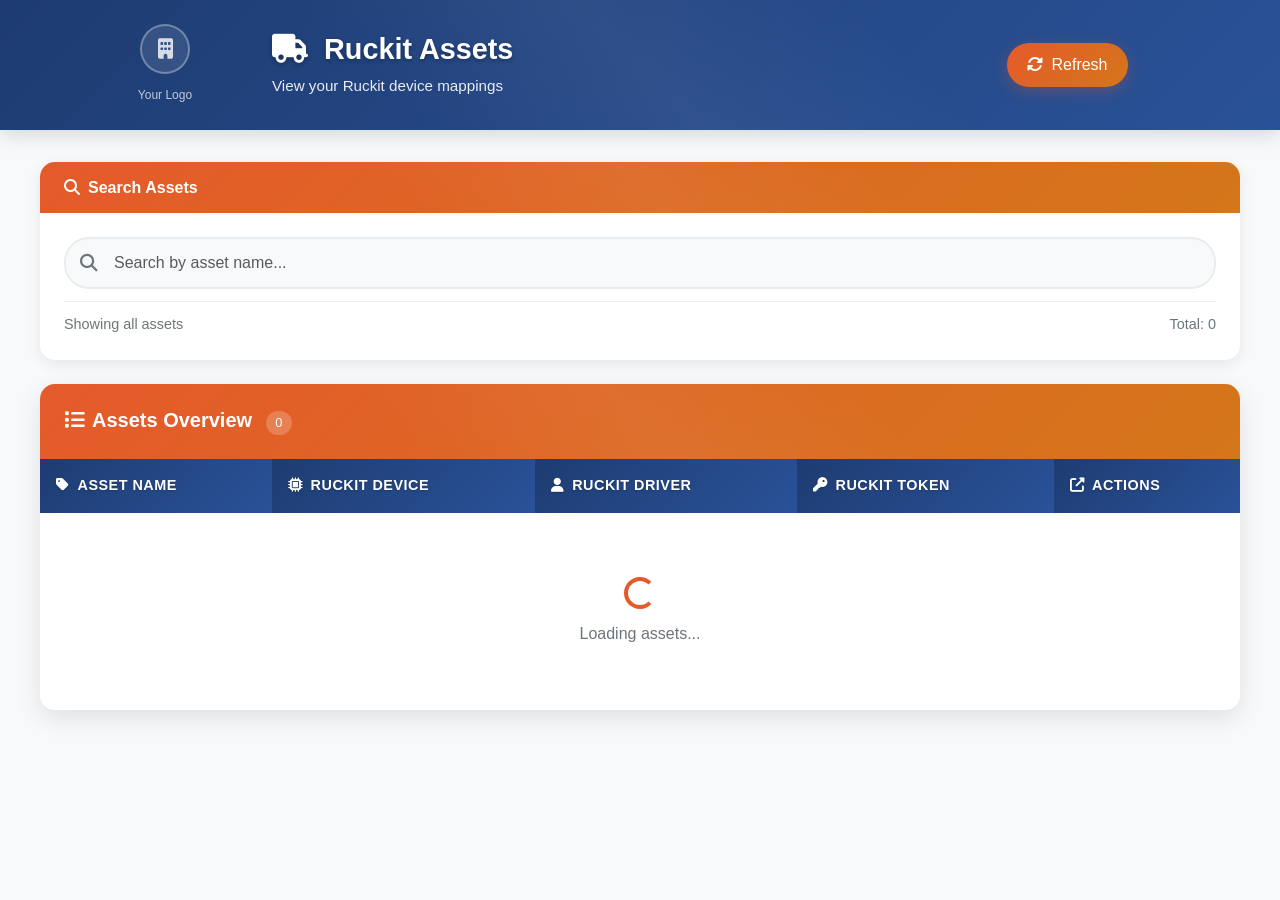
==== ruckitAssets.html @ ee5502a4 "Added files" ====
<!DOCTYPE html>
<html lang="en">
<head>
    <meta charset="UTF-8">
    <meta name="viewport" content="width=device-width, initial-scale=1.0">
    <title>Ruckit Assets</title>
    <link href="https://cdnjs.cloudflare.com/ajax/libs/bootstrap/5.3.0/css/bootstrap.min.css" rel="stylesheet">
    <link href="https://cdnjs.cloudflare.com/ajax/libs/font-awesome/6.4.0/css/all.min.css" rel="stylesheet">
    <link rel="stylesheet" href="ruckitAssets.css">
    <script src="https://cdn.jsdelivr.net/npm/mg-api-js"></script>
</head>
<body>
    <div class="header">
        <div class="container">
            <div class="header-content">
                <div class="row align-items-center">
                    <div class="col-md-2 text-center text-md-start mb-3 mb-md-0">
                        <!-- Company Logo -->
                        <div class="logo-container">
                            <img src="https://traxxisgps.com/wp-content/uploads/elementor/thumbs/Traxxis-refresh-logo_horizontal-min-1-qjgvd5cr9kxu5eay6trn10pbylz31ardqnqdluuew0.webp" alt="Company Logo" class="company-logo" 
                                 onerror="this.style.display='none'; document.getElementById('logo-placeholder').style.display='block';">
                            <div id="logo-placeholder" class="logo-placeholder">
                                <div class="logo-icon">
                                    <i class="fas fa-building"></i>
                                </div>
                                <small>Your Logo</small>
                            </div>
                        </div>
                    </div>
                    <div class="col-md-7">
                        <h1 class="header-title">
                            <i class="fas fa-truck me-3"></i>Ruckit Assets
                        </h1>
                        <p class="header-subtitle mt-2">
                            View your Ruckit device mappings
                        </p>
                    </div>
                    <div class="col-md-3 text-center text-md-end">
                        <div class="header-buttons">
                            <button class="btn btn-refresh" onclick="refreshData()">
                                <i class="fas fa-sync-alt me-2"></i>Refresh
                            </button>
                        </div>
                    </div>
                </div>
            </div>
        </div>
    </div>

    <div class="container main-container" id="ruckitAssets">
        <!-- Alert Messages -->
        <div id="alertContainer"></div>
        
        <!-- Search Bar -->
        <div class="search-container">
            <div class="search-header">
                <h6>
                    <i class="fas fa-search me-2"></i>Search Assets
                </h6>
            </div>
            <div class="search-body">
                <div class="search-input-group">
                    <input type="text" class="form-control search-input" id="searchInput" placeholder="Search by asset name...">
                    <i class="fas fa-search search-icon"></i>
                    <button type="button" class="search-clear-btn" id="searchClear">
                        <i class="fas fa-times"></i>
                    </button>
                </div>
                <div class="search-stats">
                    <span class="search-results-count" id="searchResults">Showing all assets</span>
                    <span class="text-muted" id="totalAssets">Total: 0</span>
                </div>
            </div>
        </div>
        
        <!-- Assets Table -->
        <div class="card">
            <div class="card-header">
                <h5 class="mb-0">
                    <i class="fas fa-list me-2"></i>Assets Overview
                    <span class="badge ms-2" id="assetCount">0</span>
                </h5>
            </div>
            <div class="card-body">
                <div class="table-responsive">
                    <table class="table table-hover">
                        <thead>
                            <tr>
                                <th><i class="fas fa-tag me-2"></i>Asset Name</th>
                                <th><i class="fas fa-microchip me-2"></i>Ruckit Device</th>
                                <th><i class="fas fa-user me-2"></i>Ruckit Driver</th>
                                <th><i class="fas fa-key me-2"></i>Ruckit Token</th>
                                <th><i class="fas fa-external-link-alt me-2"></i>Actions</th>
                            </tr>
                        </thead>
                        <tbody id="assetsTableBody">
                            <tr>
                                <td colspan="5" class="text-center">
                                    <div class="loading-spinner">
                                        <div class="spinner-border" role="status">
                                            <span class="visually-hidden">Loading...</span>
                                        </div>
                                        <p class="mt-2 mb-0">Loading assets...</p>
                                    </div>
                                </td>
                            </tr>
                        </tbody>
                    </table>
                </div>
            </div>
        </div>
    </div>

    <script src="https://cdnjs.cloudflare.com/ajax/libs/bootstrap/5.3.0/js/bootstrap.bundle.min.js"></script>
    <script src="ruckitAssets.js"></script>
</body>
</html>
---- ruckitAssets.css ----
/* Ruckit Assets Styles - Updated to match modern design */
:root {
    /* Primary colors matching index.css */
    --primary-orange: #e55a2b;
    --secondary-orange: #d4761a;
    --primary-blue: #1e3c72;
    --secondary-blue: #2a5298;
    --light-blue: #dbeafe;
    --dark-blue: #1e40af;
    --accent-blue: #03adfc;
    --accent-blue-dark: #0394fc;
    
    /* Neutral colors */
    --header-grey: #6b7280;
    --light-grey: #f8f9fa;
    --border-grey: #e9ecef;
    --text-muted: #6c757d;
    --white: #ffffff;
    
    /* Success/Error colors */
    --success-green: #28a745;
    --success-green-light: #dcfce7;
    --success-green-dark: #166534;
    --error-red: #dc3545;
    --error-red-light: #fef2f2;
    --error-red-dark: #991b1b;
}

body {
    background-color: var(--light-grey);
    font-family: 'Segoe UI', Tahoma, Geneva, Verdana, sans-serif;
    margin: 0;
    padding: 0;
}

/* Header Styles - Updated to match modern gradient design */
.header {
    background: linear-gradient(135deg, var(--primary-blue) 0%, var(--secondary-blue) 100%);
    color: white;
    padding: 1.5rem 0;
    box-shadow: 0 4px 20px rgba(0, 0, 0, 0.15);
    position: relative;
    overflow: hidden;
}

.header::before {
    content: '';
    position: absolute;
    top: 0;
    left: 0;
    right: 0;
    bottom: 0;
    background: linear-gradient(45deg, transparent 30%, rgba(255,255,255,0.05) 50%, transparent 70%);
    pointer-events: none;
}

.header-content {
    min-height: 80px;
    position: relative;
    z-index: 2;
}

.header-title {
    font-size: 1.8rem;
    font-weight: 700;
    margin: 0;
    text-shadow: 0 2px 4px rgba(0, 0, 0, 0.3);
}

.header-subtitle {
    font-size: 0.95rem;
    opacity: 0.9;
    margin: 0;
    font-weight: 300;
}

/* Logo Styles */
.logo-container {
    display: flex;
    flex-direction: column;
    align-items: center;
}

.company-logo {
    max-width: 120px;
    max-height: 50px;
    width: auto;
    object-fit: contain;
    filter: brightness(1.1);
    transition: all 0.3s ease;
}

.company-logo:hover {
    transform: scale(1.05);
    filter: brightness(1.2);
}

.logo-placeholder {
    display: none;
    text-align: center;
}

.logo-icon {
    width: 50px;
    height: 50px;
    background: rgba(255, 255, 255, 0.1);
    border: 2px solid rgba(255, 255, 255, 0.3);
    border-radius: 50%;
    display: flex;
    align-items: center;
    justify-content: center;
    margin: 0 auto 0.5rem;
}

.logo-icon i {
    font-size: 20px;
    color: rgba(255, 255, 255, 0.8);
}

.logo-placeholder small {
    opacity: 0.8;
    font-size: 0.75rem;
    color: rgba(255, 255, 255, 0.9);
}

/* Button Styles - Updated to match modern gradient design */
.header-buttons {
    display: flex;
    gap: 10px;
    align-items: center;
    justify-content: center;
}

.btn-refresh {
    background: linear-gradient(135deg, var(--primary-orange) 0%, var(--secondary-orange) 100%);
    border: none;
    border-radius: 25px;
    color: white;
    padding: 10px 20px;
    font-weight: 500;
    transition: all 0.3s ease;
    box-shadow: 0 4px 15px rgba(229, 90, 43, 0.3);
}

.btn-refresh:hover {
    transform: translateY(-2px);
    box-shadow: 0 6px 20px rgba(229, 90, 43, 0.4);
    color: white;
}

.btn-view-asset {
    background: linear-gradient(135deg, var(--accent-blue) 0%, var(--accent-blue-dark) 100%);
    border: none;
    border-radius: 6px;
    color: white;
    padding: 0.4rem 0.8rem;
    font-weight: 500;
    font-size: 0.85rem;
    text-decoration: none;
    transition: all 0.3s ease;
    display: inline-flex;
    align-items: center;
    gap: 0.3rem;
    box-shadow: 0 2px 8px rgba(3, 173, 252, 0.3);
}

.btn-view-asset:hover {
    transform: translateY(-1px);
    box-shadow: 0 4px 15px rgba(3, 173, 252, 0.4);
    color: white;
    text-decoration: none;
}

/* Main Container */
.main-container {
    padding: 2rem 0;
    max-width: 1200px;
}

/* Card Styles - Updated for modern appearance */
.card {
    background: white;
    border: none;
    border-radius: 15px;
    box-shadow: 0 8px 25px rgba(0, 0, 0, 0.1);
    overflow: hidden;
    transition: all 0.3s ease;
}

.card:hover {
    transform: translateY(-2px);
    box-shadow: 0 12px 35px rgba(0, 0, 0, 0.15);
}

.card-header {
    background: linear-gradient(135deg, var(--primary-orange) 0%, var(--secondary-orange) 100%);
    color: white;
    border: none;
    padding: 1.5rem;
    position: relative;
}

.card-header::before {
    content: '';
    position: absolute;
    top: 0;
    left: 0;
    right: 0;
    bottom: 0;
    background: linear-gradient(45deg, transparent 30%, rgba(255,255,255,0.05) 50%, transparent 70%);
    pointer-events: none;
}

.card-header h5 {
    color: white;
    font-weight: 600;
    margin: 0;
    position: relative;
    z-index: 1;
}

.card-header .badge {
    background-color: rgba(255, 255, 255, 0.2) !important;
    color: white !important;
    font-size: 0.8rem;
    padding: 0.35rem 0.6rem;
    border-radius: 15px;
    font-weight: 500;
}

.card-body {
    padding: 0;
}

/* Table Styles - Improved readability and consistency */
.table {
    margin: 0;
    color: #333;
}

.table thead th {
    background: linear-gradient(135deg, var(--primary-blue) 0%, var(--secondary-blue) 100%);
    color: white;
    border: none;
    font-weight: 600;
    padding: 1rem;
    font-size: 0.9rem;
    text-transform: uppercase;
    letter-spacing: 0.5px;
    text-shadow: 0 1px 2px rgba(0, 0, 0, 0.2);
}

.table thead th:first-child {
    border-top-left-radius: 0;
}

.table thead th:last-child {
    border-top-right-radius: 0;
}

.table tbody tr {
    transition: all 0.2s ease;
    border-bottom: 1px solid var(--border-grey);
}

.table tbody tr:hover {
    background-color: rgba(229, 90, 43, 0.05);
    transform: translateX(2px);
}

.table tbody tr:last-child {
    border-bottom: none;
}

.table tbody td {
    padding: 1rem;
    vertical-align: middle;
    border: none;
    font-weight: 500;
    color: #333;
}

/* Improved column-specific styling for better readability */
.table tbody td:first-child {
    color: var(--primary-blue);
    font-weight: 600;
}

/* Ruckit Device, Driver, and Token columns - normal text styling */
.table tbody td:nth-child(2),
.table tbody td:nth-child(3),
.table tbody td:nth-child(4) {
    color: #333;
    font-weight: 500;
}

/* Remove special styling from badges and code elements in these columns */
.table tbody td:nth-child(2) .badge,
.table tbody td:nth-child(3) .badge,
.table tbody td:nth-child(4) .badge {
    background: none !important;
    color: #333 !important;
    font-weight: 500;
    padding: 0;
    border-radius: 0;
    font-size: inherit;
}

.table tbody td:nth-child(2) code,
.table tbody td:nth-child(3) code,
.table tbody td:nth-child(4) code {
    background-color: transparent;
    color: #333;
    padding: 0;
    border-radius: 0;
    font-size: inherit;
    border: none;
    font-family: inherit;
}

.table tbody td:nth-child(5) {
    text-align: center;
}

/* Loading Spinner */
.loading-spinner {
    padding: 3rem 2rem;
    text-align: center;
}

.loading-spinner .spinner-border {
    width: 2rem;
    height: 2rem;
    color: var(--primary-orange);
}

.loading-spinner p {
    color: var(--text-muted);
    font-weight: 500;
    margin-top: 1rem;
}

/* Alert Styles - Updated for better visibility */
.alert {
    border: none;
    border-radius: 10px;
    margin-bottom: 1rem;
    box-shadow: 0 2px 8px rgba(0, 0, 0, 0.1);
    font-weight: 500;
}

.alert-success {
    background-color: var(--success-green-light);
    color: var(--success-green-dark);
    border-left: 4px solid var(--success-green);
}

.alert-danger {
    background-color: var(--error-red-light);
    color: var(--error-red-dark);
    border-left: 4px solid var(--error-red);
}

.alert-info {
    background-color: rgba(3, 173, 252, 0.1);
    color: var(--primary-blue);
    border-left: 4px solid var(--accent-blue);
}

/* Empty State */
.empty-state {
    text-align: center;
    padding: 3rem 2rem;
    color: var(--text-muted);
}

.empty-state i {
    font-size: 3rem;
    margin-bottom: 1rem;
    color: var(--primary-orange);
    opacity: 0.7;
}

.empty-state h5 {
    color: var(--primary-blue);
    font-weight: 600;
    margin-bottom: 0.5rem;
}

.empty-state p {
    color: var(--text-muted);
    opacity: 0.8;
    margin: 0;
}

/* Text utilities for better contrast */
.text-primary {
    color: var(--primary-blue) !important;
}

.text-secondary {
    color: var(--text-muted) !important;
}

.text-muted {
    color: var(--text-muted) !important;
}

.bg-orange {
    background-color: var(--primary-orange) !important;
}

/* Responsive Design */
@media (max-width: 768px) {
    .header {
        padding: 1rem 0;
    }
    
    .header-title {
        font-size: 1.5rem;
    }
    
    .header-buttons {
        flex-direction: column;
        gap: 8px;
        margin-top: 1rem;
    }
    
    .btn-refresh {
        width: 100%;
    }
    
    .main-container {
        padding: 1rem 0;
    }
    
    .table thead th,
    .table tbody td {
        padding: 0.75rem 0.5rem;
        font-size: 0.85rem;
    }
    
    .company-logo {
        max-width: 100px;
        max-height: 45px;
    }
    
    .btn-view-asset {
        padding: 0.3rem 0.6rem;
        font-size: 0.8rem;
    }
    
    .card-header {
        padding: 1rem;
    }
}

/* Print Styles */
@media print {
    .header-buttons,
    .btn-refresh,
    .btn-view-asset {
        display: none;
    }
    
    .header {
        background: var(--primary-blue) !important;
        -webkit-print-color-adjust: exact;
    }
    
    .table thead th {
        background-color: var(--primary-blue) !important;
        -webkit-print-color-adjust: exact;
    }
    
    .card-header {
        background: var(--primary-orange) !important;
        -webkit-print-color-adjust: exact;
    }
}


/* Search Bar Styles - Add these to your existing ruckitAssets.css */

.search-container {
    background: white;
    border-radius: 15px;
    box-shadow: 0 4px 15px rgba(0, 0, 0, 0.08);
    margin-bottom: 1.5rem;
    overflow: hidden;
    transition: all 0.3s ease;
}

.search-container:focus-within {
    box-shadow: 0 6px 25px rgba(229, 90, 43, 0.15);
}

.search-header {
    background: linear-gradient(135deg, var(--primary-orange) 0%, var(--secondary-orange) 100%);
    color: white;
    padding: 1rem 1.5rem;
    position: relative;
}

.search-header::before {
    content: '';
    position: absolute;
    top: 0;
    left: 0;
    right: 0;
    bottom: 0;
    background: linear-gradient(45deg, transparent 30%, rgba(255,255,255,0.05) 50%, transparent 70%);
    pointer-events: none;
}

.search-header h6 {
    color: white;
    font-weight: 600;
    margin: 0;
    position: relative;
    z-index: 1;
}

.search-body {
    padding: 1.5rem;
}

.search-input-group {
    position: relative;
    display: flex;
    align-items: center;
}

.search-input {
    width: 100%;
    padding: 0.75rem 1rem 0.75rem 3rem;
    border: 2px solid var(--border-grey);
    border-radius: 25px;
    font-size: 1rem;
    transition: all 0.3s ease;
    background-color: var(--light-grey);
}

.search-input:focus {
    outline: none;
    border-color: var(--primary-orange);
    background-color: white;
    box-shadow: 0 0 0 3px rgba(229, 90, 43, 0.1);
}

.search-icon {
    position: absolute;
    left: 1rem;
    color: var(--text-muted);
    font-size: 1.1rem;
    z-index: 2;
    transition: color 0.3s ease;
}

.search-input:focus + .search-icon {
    color: var(--primary-orange);
}

.search-clear-btn {
    position: absolute;
    right: 0.75rem;
    background: none;
    border: none;
    color: var(--text-muted);
    font-size: 1.2rem;
    cursor: pointer;
    padding: 0.25rem;
    border-radius: 50%;
    transition: all 0.2s ease;
    opacity: 0;
    visibility: hidden;
}

.search-clear-btn.show {
    opacity: 1;
    visibility: visible;
}

.search-clear-btn:hover {
    color: var(--error-red);
    background-color: rgba(220, 53, 69, 0.1);
}

.search-stats {
    margin-top: 0.75rem;
    padding-top: 0.75rem;
    border-top: 1px solid var(--border-grey);
    font-size: 0.9rem;
    color: var(--text-muted);
    display: flex;
    justify-content: space-between;
    align-items: center;
}

.search-results-count {
    font-weight: 500;
}

.search-results-count.filtered {
    color: var(--primary-orange);
}

/* No results state */
.no-search-results {
    text-align: center;
    padding: 3rem 2rem;
    color: var(--text-muted);
}

.no-search-results i {
    font-size: 3rem;
    margin-bottom: 1rem;
    color: var(--primary-orange);
    opacity: 0.5;
}

.no-search-results h5 {
    color: var(--primary-blue);
    font-weight: 600;
    margin-bottom: 0.5rem;
}

.no-search-results p {
    color: var(--text-muted);
    opacity: 0.8;
    margin: 0;
}

/* Responsive adjustments for search */
@media (max-width: 768px) {
    .search-container {
        margin-bottom: 1rem;
    }
    
    .search-header,
    .search-body {
        padding: 1rem;
    }
    
    .search-input {
        padding: 0.6rem 0.8rem 0.6rem 2.5rem;
        font-size: 0.9rem;
    }
    
    .search-icon {
        left: 0.8rem;
        font-size: 1rem;
    }
    
    .search-clear-btn {
        right: 0.6rem;
        font-size: 1.1rem;
    }
    
    .search-stats {
        flex-direction: column;
        gap: 0.5rem;
        text-align: center;
    }
}
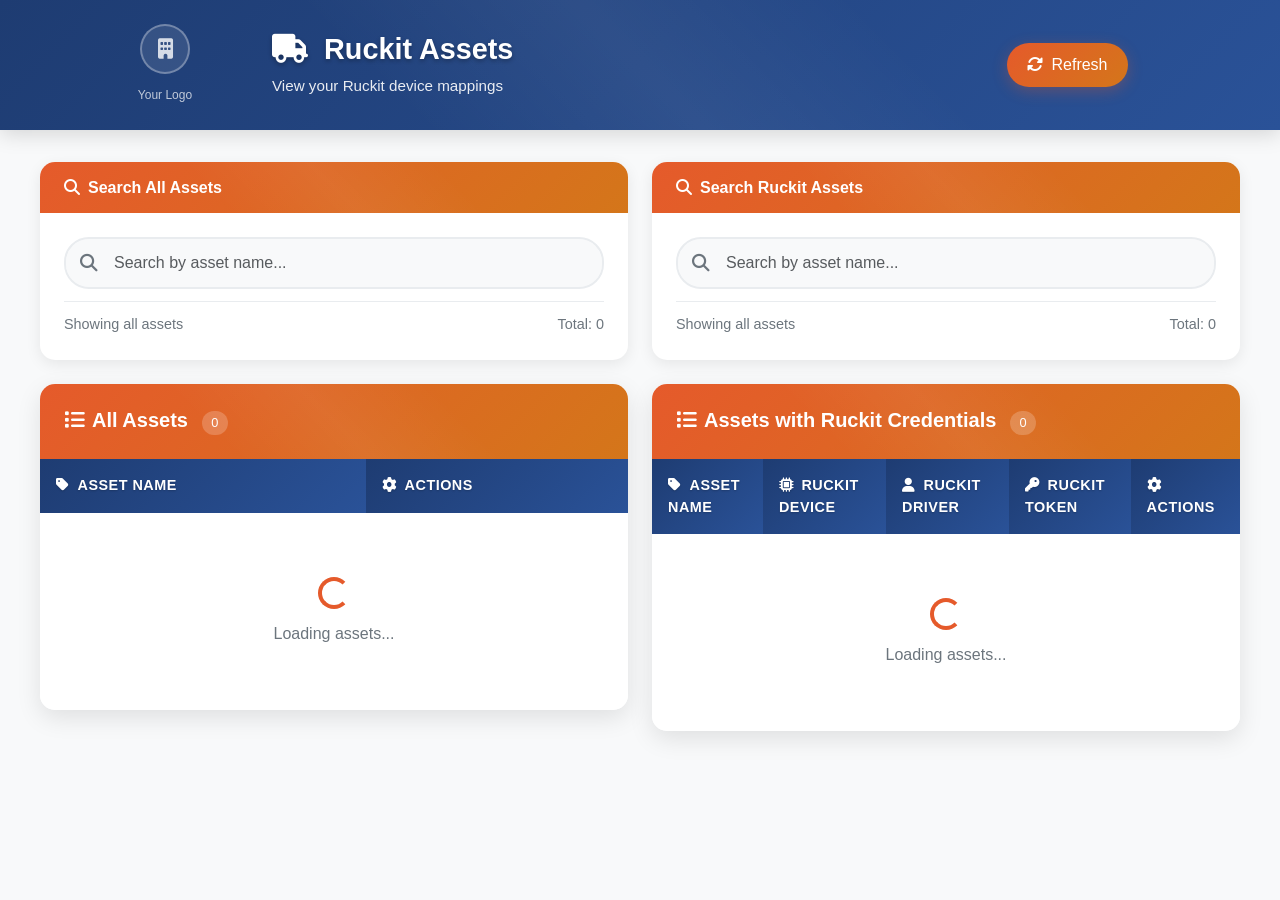
==== commit 9b0699f6: "Button add-in phase out begins" ====
--- a/ruckitAssets.html
+++ b/ruckitAssets.html
@@ -51,61 +51,125 @@
         <!-- Alert Messages -->
         <div id="alertContainer"></div>
         
-        <!-- Search Bar -->
-        <div class="search-container">
-            <div class="search-header">
-                <h6>
-                    <i class="fas fa-search me-2"></i>Search Assets
-                </h6>
-            </div>
-            <div class="search-body">
-                <div class="search-input-group">
-                    <input type="text" class="form-control search-input" id="searchInput" placeholder="Search by asset name...">
-                    <i class="fas fa-search search-icon"></i>
-                    <button type="button" class="search-clear-btn" id="searchClear">
-                        <i class="fas fa-times"></i>
-                    </button>
+        <div class="row">
+            <!-- Left Column: All Assets -->
+            <div class="col-md-6">
+                <!-- Search Bar for All Assets -->
+                <div class="search-container">
+                    <div class="search-header">
+                        <h6>
+                            <i class="fas fa-search me-2"></i>Search All Assets
+                        </h6>
+                    </div>
+                    <div class="search-body">
+                        <div class="search-input-group">
+                            <input type="text" class="form-control search-input" id="searchInputAll" placeholder="Search by asset name...">
+                            <i class="fas fa-search search-icon"></i>
+                            <button type="button" class="search-clear-btn" id="searchClearAll">
+                                <i class="fas fa-times"></i>
+                            </button>
+                        </div>
+                        <div class="search-stats">
+                            <span class="search-results-count" id="searchResultsAll">Showing all assets</span>
+                            <span class="text-muted" id="totalAssetsAll">Total: 0</span>
+                        </div>
+                    </div>
                 </div>
-                <div class="search-stats">
-                    <span class="search-results-count" id="searchResults">Showing all assets</span>
-                    <span class="text-muted" id="totalAssets">Total: 0</span>
+                
+                <!-- All Assets Table -->
+                <div class="card">
+                    <div class="card-header">
+                        <h5 class="mb-0">
+                            <i class="fas fa-list me-2"></i>All Assets
+                            <span class="badge ms-2" id="assetCountAll">0</span>
+                        </h5>
+                    </div>
+                    <div class="card-body">
+                        <div class="table-responsive">
+                            <table class="table table-hover">
+                                <thead>
+                                    <tr>
+                                        <th><i class="fas fa-tag me-2"></i>Asset Name</th>
+                                        <th><i class="fas fa-cog me-2"></i>Actions</th>
+                                    </tr>
+                                </thead>
+                                <tbody id="allAssetsTableBody">
+                                    <tr>
+                                        <td colspan="2" class="text-center">
+                                            <div class="loading-spinner">
+                                                <div class="spinner-border" role="status">
+                                                    <span class="visually-hidden">Loading...</span>
+                                                </div>
+                                                <p class="mt-2 mb-0">Loading assets...</p>
+                                            </div>
+                                        </td>
+                                    </tr>
+                                </tbody>
+                            </table>
+                        </div>
+                    </div>
                 </div>
             </div>
-        </div>
-        
-        <!-- Assets Table -->
-        <div class="card">
-            <div class="card-header">
-                <h5 class="mb-0">
-                    <i class="fas fa-list me-2"></i>Assets Overview
-                    <span class="badge ms-2" id="assetCount">0</span>
-                </h5>
-            </div>
-            <div class="card-body">
-                <div class="table-responsive">
-                    <table class="table table-hover">
-                        <thead>
-                            <tr>
-                                <th><i class="fas fa-tag me-2"></i>Asset Name</th>
-                                <th><i class="fas fa-microchip me-2"></i>Ruckit Device</th>
-                                <th><i class="fas fa-user me-2"></i>Ruckit Driver</th>
-                                <th><i class="fas fa-key me-2"></i>Ruckit Token</th>
-                                <th><i class="fas fa-external-link-alt me-2"></i>Actions</th>
-                            </tr>
-                        </thead>
-                        <tbody id="assetsTableBody">
-                            <tr>
-                                <td colspan="5" class="text-center">
-                                    <div class="loading-spinner">
-                                        <div class="spinner-border" role="status">
-                                            <span class="visually-hidden">Loading...</span>
-                                        </div>
-                                        <p class="mt-2 mb-0">Loading assets...</p>
-                                    </div>
-                                </td>
-                            </tr>
-                        </tbody>
-                    </table>
+            
+            <!-- Right Column: Assets with Ruckit Credentials -->
+            <div class="col-md-6">
+                <!-- Search Bar for Ruckit Assets -->
+                <div class="search-container">
+                    <div class="search-header">
+                        <h6>
+                            <i class="fas fa-search me-2"></i>Search Ruckit Assets
+                        </h6>
+                    </div>
+                    <div class="search-body">
+                        <div class="search-input-group">
+                            <input type="text" class="form-control search-input" id="searchInputRuckit" placeholder="Search by asset name...">
+                            <i class="fas fa-search search-icon"></i>
+                            <button type="button" class="search-clear-btn" id="searchClearRuckit">
+                                <i class="fas fa-times"></i>
+                            </button>
+                        </div>
+                        <div class="search-stats">
+                            <span class="search-results-count" id="searchResultsRuckit">Showing all assets</span>
+                            <span class="text-muted" id="totalAssetsRuckit">Total: 0</span>
+                        </div>
+                    </div>
+                </div>
+                
+                <!-- Ruckit Assets Table -->
+                <div class="card">
+                    <div class="card-header">
+                        <h5 class="mb-0">
+                            <i class="fas fa-list me-2"></i>Assets with Ruckit Credentials
+                            <span class="badge ms-2" id="assetCountRuckit">0</span>
+                        </h5>
+                    </div>
+                    <div class="card-body">
+                        <div class="table-responsive">
+                            <table class="table table-hover">
+                                <thead>
+                                    <tr>
+                                        <th><i class="fas fa-tag me-2"></i>Asset Name</th>
+                                        <th><i class="fas fa-microchip me-2"></i>Ruckit Device</th>
+                                        <th><i class="fas fa-user me-2"></i>Ruckit Driver</th>
+                                        <th><i class="fas fa-key me-2"></i>Ruckit Token</th>
+                                        <th><i class="fas fa-cog me-2"></i>Actions</th>
+                                    </tr>
+                                </thead>
+                                <tbody id="ruckitAssetsTableBody">
+                                    <tr>
+                                        <td colspan="5" class="text-center">
+                                            <div class="loading-spinner">
+                                                <div class="spinner-border" role="status">
+                                                    <span class="visually-hidden">Loading...</span>
+                                                </div>
+                                                <p class="mt-2 mb-0">Loading assets...</p>
+                                            </div>
+                                        </td>
+                                    </tr>
+                                </tbody>
+                            </table>
+                        </div>
+                    </div>
                 </div>
             </div>
         </div>
--- a/ruckitAssets.css
+++ b/ruckitAssets.css
@@ -662,4 +662,131 @@
         gap: 0.5rem;
         text-align: center;
     }
+}
+
+/* Inline credential form styles */
+.credential-form {
+    background: linear-gradient(135deg, #f8f9fa 0%, #ffffff 100%);
+    border: 2px solid var(--primary-orange);
+    border-radius: 8px;
+    padding: 15px;
+    margin-top: 10px;
+}
+
+.credential-form-group {
+    margin-bottom: 12px;
+}
+
+.credential-form-group label {
+    display: block;
+    margin-bottom: 4px;
+    font-weight: 600;
+    color: var(--primary-blue);
+    font-size: 0.85rem;
+    text-transform: uppercase;
+    letter-spacing: 0.3px;
+}
+
+.credential-form-group input {
+    width: 100%;
+    padding: 8px 10px;
+    border: 2px solid var(--border-grey);
+    border-radius: 6px;
+    font-size: 0.9rem;
+    transition: all 0.2s ease;
+}
+
+.credential-form-group input:focus {
+    outline: none;
+    border-color: var(--primary-orange);
+    box-shadow: 0 0 0 3px rgba(229, 90, 43, 0.1);
+}
+
+.credential-form-actions {
+    display: flex;
+    gap: 8px;
+    margin-top: 12px;
+}
+
+.btn-credential {
+    flex: 1;
+    padding: 8px 12px;
+    border: none;
+    border-radius: 6px;
+    font-size: 0.85rem;
+    font-weight: 600;
+    cursor: pointer;
+    transition: all 0.2s ease;
+    text-transform: uppercase;
+    letter-spacing: 0.3px;
+}
+
+.btn-credential-save {
+    background: linear-gradient(135deg, var(--accent-blue) 0%, var(--accent-blue-dark) 100%);
+    color: white;
+}
+
+.btn-credential-save:hover {
+    transform: translateY(-1px);
+    box-shadow: 0 4px 12px rgba(3, 173, 252, 0.3);
+}
+
+.btn-credential-cancel {
+    background: linear-gradient(135deg, var(--light-grey) 0%, var(--border-grey) 100%);
+    color: var(--text-muted);
+}
+
+.btn-credential-cancel:hover {
+    background: linear-gradient(135deg, var(--border-grey) 0%, #d1d5db 100%);
+}
+
+.btn-add-credentials {
+    background: linear-gradient(135deg, var(--primary-orange) 0%, var(--secondary-orange) 100%);
+    border: none;
+    border-radius: 6px;
+    color: white;
+    padding: 0.4rem 0.8rem;
+    font-weight: 500;
+    font-size: 0.85rem;
+    transition: all 0.3s ease;
+    box-shadow: 0 2px 8px rgba(229, 90, 43, 0.3);
+}
+
+.btn-add-credentials:hover {
+    transform: translateY(-1px);
+    box-shadow: 0 4px 15px rgba(229, 90, 43, 0.4);
+    color: white;
+}
+
+.btn-edit-credentials {
+    background: linear-gradient(135deg, var(--accent-blue) 0%, var(--accent-blue-dark) 100%);
+    border: none;
+    border-radius: 6px;
+    color: white;
+    padding: 0.35rem 0.7rem;
+    font-weight: 500;
+    font-size: 0.8rem;
+    transition: all 0.3s ease;
+    margin-right: 5px;
+}
+
+.btn-edit-credentials:hover {
+    transform: translateY(-1px);
+    box-shadow: 0 4px 15px rgba(3, 173, 252, 0.4);
+}
+
+.btn-clear-credentials {
+    background: linear-gradient(135deg, #dc3545 0%, #c82333 100%);
+    border: none;
+    border-radius: 6px;
+    color: white;
+    padding: 0.35rem 0.7rem;
+    font-weight: 500;
+    font-size: 0.8rem;
+    transition: all 0.3s ease;
+}
+
+.btn-clear-credentials:hover {
+    transform: translateY(-1px);
+    box-shadow: 0 4px 15px rgba(220, 53, 69, 0.4);
 }
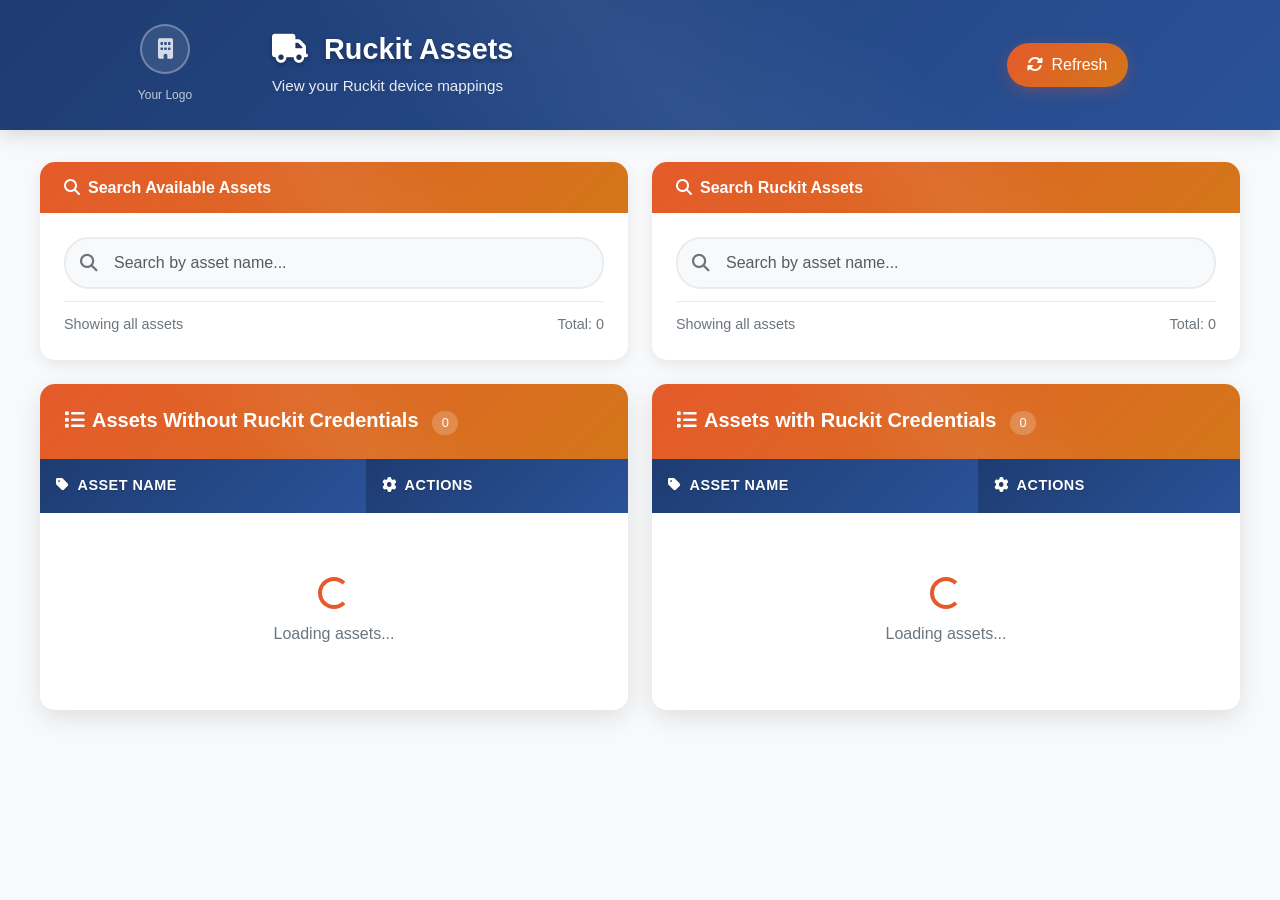
==== commit 918c94e0: "Revisions" ====
--- a/ruckitAssets.html
+++ b/ruckitAssets.html
@@ -52,13 +52,13 @@
         <div id="alertContainer"></div>
         
         <div class="row">
-            <!-- Left Column: All Assets -->
+            <!-- Left Column: Assets without Ruckit Credentials -->
             <div class="col-md-6">
-                <!-- Search Bar for All Assets -->
+                <!-- Search Bar -->
                 <div class="search-container">
                     <div class="search-header">
                         <h6>
-                            <i class="fas fa-search me-2"></i>Search All Assets
+                            <i class="fas fa-search me-2"></i>Search Available Assets
                         </h6>
                     </div>
                     <div class="search-body">
@@ -76,11 +76,11 @@
                     </div>
                 </div>
                 
-                <!-- All Assets Table -->
+                <!-- Assets without Credentials Table -->
                 <div class="card">
                     <div class="card-header">
                         <h5 class="mb-0">
-                            <i class="fas fa-list me-2"></i>All Assets
+                            <i class="fas fa-list me-2"></i>Assets Without Ruckit Credentials
                             <span class="badge ms-2" id="assetCountAll">0</span>
                         </h5>
                     </div>
@@ -113,7 +113,7 @@
             
             <!-- Right Column: Assets with Ruckit Credentials -->
             <div class="col-md-6">
-                <!-- Search Bar for Ruckit Assets -->
+                <!-- Search Bar -->
                 <div class="search-container">
                     <div class="search-header">
                         <h6>
@@ -149,15 +149,12 @@
                                 <thead>
                                     <tr>
                                         <th><i class="fas fa-tag me-2"></i>Asset Name</th>
-                                        <th><i class="fas fa-microchip me-2"></i>Ruckit Device</th>
-                                        <th><i class="fas fa-user me-2"></i>Ruckit Driver</th>
-                                        <th><i class="fas fa-key me-2"></i>Ruckit Token</th>
                                         <th><i class="fas fa-cog me-2"></i>Actions</th>
                                     </tr>
                                 </thead>
                                 <tbody id="ruckitAssetsTableBody">
                                     <tr>
-                                        <td colspan="5" class="text-center">
+                                        <td colspan="2" class="text-center">
                                             <div class="loading-spinner">
                                                 <div class="spinner-border" role="status">
                                                     <span class="visually-hidden">Loading...</span>
--- a/ruckitAssets.css
+++ b/ruckitAssets.css
@@ -789,4 +789,111 @@
 .btn-clear-credentials:hover {
     transform: translateY(-1px);
     box-shadow: 0 4px 15px rgba(220, 53, 69, 0.4);
+}
+
+/* Credential display styles */
+.credential-details {
+    background: var(--light-grey);
+    border: 1px solid var(--border-grey);
+    border-radius: 6px;
+    padding: 12px;
+    margin-top: 10px;
+    font-size: 0.85rem;
+}
+
+.credential-details-row {
+    display: flex;
+    justify-content: space-between;
+    margin-bottom: 8px;
+}
+
+.credential-details-row:last-child {
+    margin-bottom: 0;
+}
+
+.credential-details-label {
+    font-weight: 600;
+    color: var(--primary-blue);
+}
+
+.credential-details-value {
+    color: var(--text-muted);
+    font-family: monospace;
+}
+
+/* Action buttons layout */
+.action-buttons {
+    display: flex;
+    flex-direction: column;
+    gap: 6px;
+}
+
+.btn-show-credentials,
+.btn-edit-credentials,
+.btn-view-asset {
+    width: 100%;
+    padding: 0.4rem 0.8rem;
+    border: none;
+    border-radius: 6px;
+    color: white;
+    font-weight: 500;
+    font-size: 0.85rem;
+    transition: all 0.3s ease;
+    text-align: center;
+    display: inline-flex;
+    align-items: center;
+    justify-content: center;
+    gap: 0.3rem;
+    text-decoration: none;
+}
+
+.btn-show-credentials {
+    background: linear-gradient(135deg, #6c757d 0%, #5a6268 100%);
+    box-shadow: 0 2px 8px rgba(108, 117, 125, 0.3);
+}
+
+.btn-show-credentials:hover {
+    transform: translateY(-1px);
+    box-shadow: 0 4px 15px rgba(108, 117, 125, 0.4);
+}
+
+.btn-edit-credentials {
+    background: linear-gradient(135deg, var(--accent-blue) 0%, var(--accent-blue-dark) 100%);
+    box-shadow: 0 2px 8px rgba(3, 173, 252, 0.3);
+}
+
+.btn-edit-credentials:hover {
+    transform: translateY(-1px);
+    box-shadow: 0 4px 15px rgba(3, 173, 252, 0.4);
+    color: white;
+}
+
+/* Inline form styles with Clear button */
+.credential-form-actions {
+    display: flex;
+    gap: 8px;
+    margin-top: 12px;
+}
+
+.btn-credential {
+    flex: 1;
+    padding: 8px 12px;
+    border: none;
+    border-radius: 6px;
+    font-size: 0.85rem;
+    font-weight: 600;
+    cursor: pointer;
+    transition: all 0.2s ease;
+    text-transform: uppercase;
+    letter-spacing: 0.3px;
+}
+
+.btn-credential-clear {
+    background: linear-gradient(135deg, #dc3545 0%, #c82333 100%);
+    color: white;
+}
+
+.btn-credential-clear:hover {
+    transform: translateY(-1px);
+    box-shadow: 0 4px 12px rgba(220, 53, 69, 0.3);
 }
